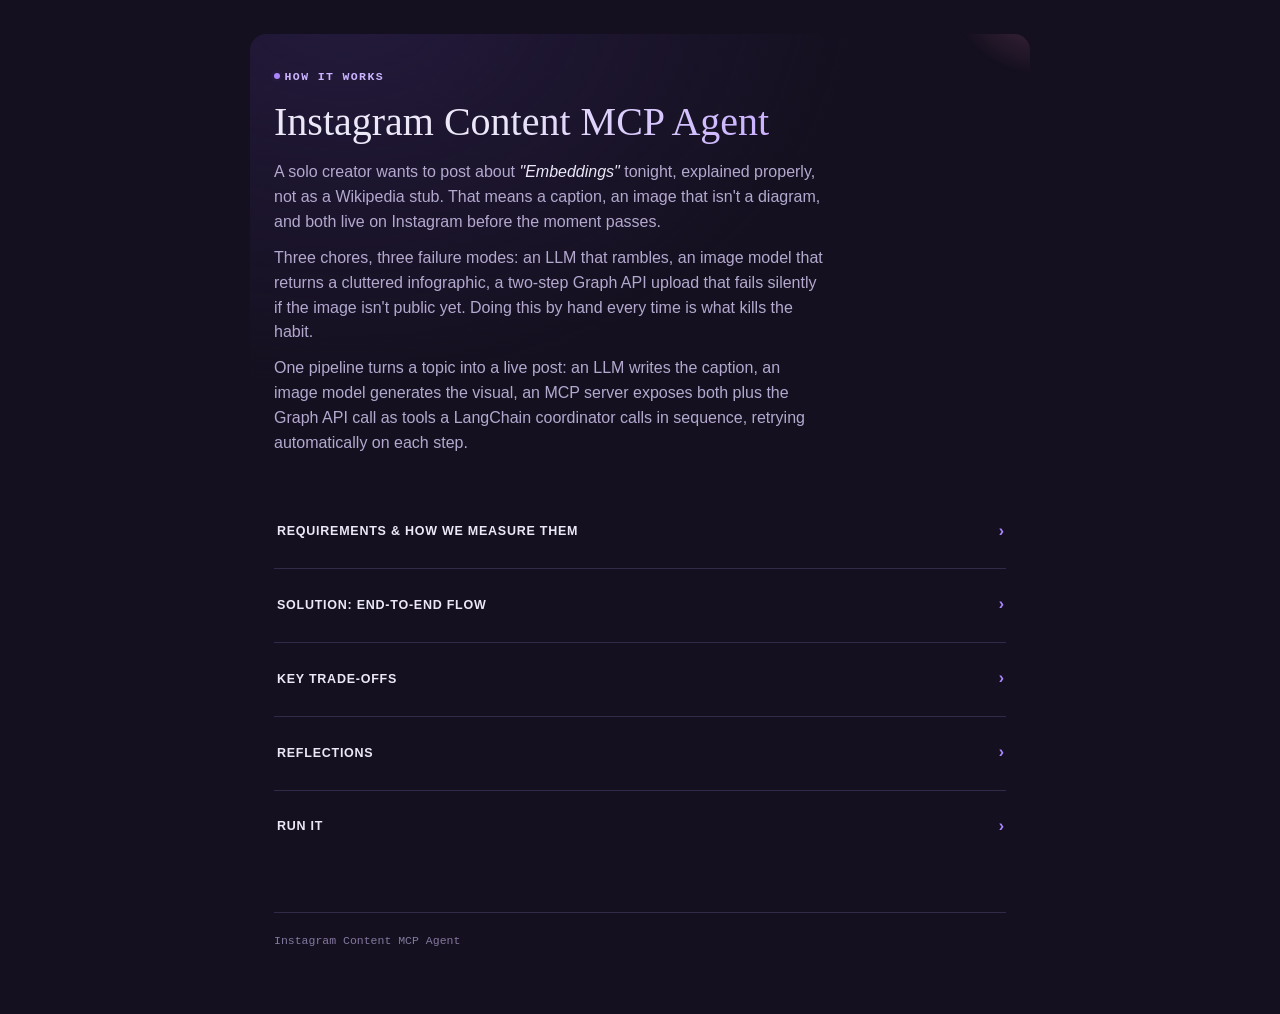
==== docs/how-it-works.html @ 80d9d305 "Fix format/media_type gap, add how-it-works.html The app's format field (post/story/reel) was collec" ====
<!doctype html>
<html lang="en">
<head>
<meta charset="utf-8">
<title>How Instagram Content MCP Agent works</title>
<meta name="viewport" content="width=device-width, initial-scale=1">
<style>
  :root {
    --paper: #14101f; --paper-raised: #1e1830; --ink: #ece8f7; --ink-secondary: #b3a9cf;
    --ink-muted: #83789f; --line: #322a49; --line-soft: #251f38; --brand: #a985ff;
    --brand-ink: #cbb4ff; --brand-bg: #241a3d; --brand-2: #ff8dc1; --warn: #e0ac52; --warn-ink: #f6ddb0;
    --warn-bg: #3a2c14; --ok: #6fbf93; --ok-ink: #cdead9; --ok-bg: #1e3327;
    --shadow: 0 1px 2px rgba(0,0,0,0.2), 0 6px 20px rgba(0,0,0,0.28);
    --shadow-lift: 0 2px 4px rgba(0,0,0,0.25), 0 12px 28px rgba(169,133,255,0.22);
    --font-display: Charter, Georgia, Cambria, "Times New Roman", serif;
    --font-body: -apple-system, BlinkMacSystemFont, "Segoe UI", Helvetica, Arial, sans-serif;
    --font-mono: ui-monospace, "SF Mono", "Cascadia Code", "Roboto Mono", monospace;
    color-scheme: dark;
  }
  * { box-sizing: border-box; }
  body { background: var(--paper); color: var(--ink); font-family: var(--font-body); line-height: 1.55; font-size: 15.5px; margin: 0; }
  .sheet { max-width: 780px; margin: 0 auto; padding: 2.5rem 1.5rem 4rem; }
  .hero { position: relative; margin: -0.4rem -1.5rem 0.6rem; padding: 1.8rem 1.5rem 1.9rem; border-radius: 16px; overflow: hidden;
    background: radial-gradient(120% 160% at 12% -10%, var(--brand-bg) 0%, transparent 55%), var(--paper); }
  .hero::before { content: ""; position: absolute; top: -40%; right: -18%; width: 260px; height: 260px; border-radius: 50%;
    background: radial-gradient(closest-side, var(--brand-2) 0%, transparent 72%); opacity: 0.28; filter: blur(2px); pointer-events: none; }
  .eyebrow { position: relative; display: inline-flex; align-items: center; gap: 0.4em; font-family: var(--font-mono); font-size: 11.5px; letter-spacing: 0.12em; text-transform: uppercase; color: var(--brand-ink); font-weight: 600; }
  .eyebrow::before { content: ""; width: 6px; height: 6px; border-radius: 50%; background: var(--brand); box-shadow: 0 0 0 3px var(--brand-bg); }
  h1 { position: relative; font-family: var(--font-display); font-weight: 400; font-size: clamp(30px, 6vw, 40px); line-height: 1.1; margin: 0.35em 0 0.4em;
    background: linear-gradient(100deg, var(--ink) 30%, var(--brand-ink) 65%, var(--brand-2) 100%);
    -webkit-background-clip: text; background-clip: text; color: transparent; }
  .thesis { position: relative; font-size: 16px; color: var(--ink-secondary); max-width: 62ch; margin: 0; }
  .thesis q, .thesis .quote { color: var(--ink); font-style: italic; }
  .thesis + .thesis { margin-top: 0.7rem; }
  p { max-width: 68ch; color: var(--ink-secondary); margin: 0.5rem 0; }
  a { color: var(--brand-ink); }
  code { font-family: var(--font-mono); font-size: 0.92em; }
  ul.tight { padding-left: 1.1rem; margin: 0.4rem 0; }
  ul.tight li { color: var(--ink-secondary); margin-bottom: 0.3rem; }
  .stamp { display: inline-block; font-family: var(--font-mono); font-size: 10px; letter-spacing: 0.04em; text-transform: uppercase; padding: 0.18em 0.5em; border: 1px solid currentColor; border-radius: 3px; white-space: nowrap; }
  .stamp.fact { color: var(--ok-ink); background: var(--ok-bg); border-color: var(--ok); }
  .stamp.ai { color: var(--brand-ink); background: var(--brand-bg); border-color: var(--brand); }
  .stamp.warn { color: var(--warn-ink); background: var(--warn-bg); border-color: var(--warn); }
  .pipeline { display: flex; flex-wrap: wrap; align-items: stretch; gap: 0.5rem; margin: 0.8rem 0; }
  .pipeline-step { flex: 1 1 140px; padding: 0.55rem 0.65rem 0.55rem 0.55rem; background: var(--paper-raised); border: 1px solid var(--line); border-left: 3px solid var(--brand);
    border-radius: 7px; font-family: var(--font-mono); font-size: 10.5px; color: var(--ink-secondary); box-shadow: var(--shadow); transition: transform 0.15s ease, box-shadow 0.15s ease; }
  .pipeline-step:hover { transform: translateY(-2px); box-shadow: var(--shadow-lift); }
  .pipeline-step .num { display: inline-flex; align-items: center; justify-content: center; min-width: 18px; height: 18px; padding: 0 4px; margin-right: 0.3em;
    background: var(--brand); color: #fff; border-radius: 5px; font-weight: 700; font-size: 10px; }
  .pipeline-arrow { display: flex; align-items: center; color: var(--brand); font-size: 15px; font-weight: 700; }
  table { width: 100%; border-collapse: collapse; margin: 0.6rem 0 1.2rem; font-size: 13.5px; }
  th, td { text-align: left; padding: 0.45rem 0.6rem; border-bottom: 1px solid var(--line-soft); vertical-align: top; }
  th { font-family: var(--font-mono); font-size: 10px; text-transform: uppercase; letter-spacing: 0.04em; color: var(--ink-muted); font-weight: 500; }
  tr.group-head td { padding-top: 0.9rem; font-weight: 600; color: var(--ink); border-bottom: none; font-size: 11px; text-transform: uppercase; letter-spacing: 0.04em; }
  .table-scroll { overflow-x: auto; }
  pre { background: var(--paper-raised); border: 1px solid var(--line); border-radius: 4px; padding: 0.75rem 0.9rem; overflow-x: auto; font-size: 12.5px; margin: 0.6rem 0; }
  .footer { margin-top: 3rem; padding-top: 1.2rem; border-top: 1px solid var(--line); font-family: var(--font-mono); font-size: 11.5px; color: var(--ink-muted); }

  details.block { border-top: 1px solid var(--line); }
  details.block:first-of-type { border-top: none; }
  details.block > summary { cursor: pointer; list-style: none; padding: 1.5rem 0.8rem; margin: 0 -0.8rem; border-radius: 10px;
    display: flex; align-items: center; justify-content: space-between; gap: 0.8rem; transition: background 0.15s ease, box-shadow 0.15s ease; border-left: 3px solid transparent; }
  details.block > summary::-webkit-details-marker { display: none; }
  details.block > summary::marker { content: ""; }
  details.block > summary:hover { background: var(--brand-bg); border-left-color: var(--brand); }
  details.block[open] > summary { background: var(--brand-bg); border-left-color: var(--brand); box-shadow: var(--shadow); }
  details.block > summary .label { font-family: var(--font-body); font-weight: 700; font-size: 12.5px; text-transform: uppercase; letter-spacing: 0.06em; color: var(--ink); transition: color 0.15s ease; }
  details.block > summary:hover .label, details.block[open] > summary .label { color: var(--brand-ink); }
  details.block > summary .chevron { font-family: var(--font-mono); color: var(--brand); font-size: 16px; font-weight: 700; transition: transform 0.15s ease; flex-shrink: 0; }
  details.block[open] > summary .chevron { transform: rotate(90deg); }
  details.block > summary .hint { font-family: var(--font-mono); font-size: 10.5px; color: var(--ink-muted); text-transform: none; letter-spacing: 0; margin-left: auto; margin-right: 0.6rem; }
  details.block > .block-body { padding: 0.4rem 0.2rem 2rem; }

  details.subblock { margin: 1.1rem 0; border: 1px solid var(--line); border-radius: 9px; background: var(--paper-raised); box-shadow: var(--shadow); transition: box-shadow 0.15s ease, transform 0.15s ease; }
  details.subblock:hover { box-shadow: var(--shadow-lift); transform: translateY(-1px); }
  details.subblock[open] { border-color: var(--brand); }
  details.subblock > summary { cursor: pointer; list-style: none; padding: 0.75rem 1rem; margin: 0; display: flex; align-items: center; justify-content: space-between; gap: 0.6rem; font-weight: 600; color: var(--ink); font-size: 14.5px; }
  details.subblock > summary::-webkit-details-marker { display: none; }
  details.subblock > summary::marker { content: ""; }
  details.subblock > summary:hover { color: var(--brand-ink); }
  details.subblock > summary .chevron { font-family: var(--font-mono); color: var(--brand); font-size: 13px; font-weight: 700; transition: transform 0.15s ease; flex-shrink: 0; }
  details.subblock[open] > summary .chevron { transform: rotate(90deg); }
  details.subblock > .subblock-body { padding: 0 1rem 1rem; }
  details.subblock + details.subblock { margin-top: 0.7rem; }
</style>
</head>
<body>
<div class="sheet">

  <div class="hero">
    <span class="eyebrow">How it works</span>
    <h1>Instagram Content MCP Agent</h1>
    <p class="thesis">A solo creator wants to post about <span class="quote">"Embeddings"</span> tonight, explained properly, not as a Wikipedia stub. That means a caption, an image that isn't a diagram, and both live on Instagram before the moment passes.</p>
    <p class="thesis">Three chores, three failure modes: an LLM that rambles, an image model that returns a cluttered infographic, a two-step Graph API upload that fails silently if the image isn't public yet. Doing this by hand every time is what kills the habit.</p>
    <p class="thesis">One pipeline turns a topic into a live post: an LLM writes the caption, an image model generates the visual, an MCP server exposes both plus the Graph API call as tools a LangChain coordinator calls in sequence, retrying automatically on each step.</p>
  </div>

  <details class="block">
    <summary><span class="label">Requirements &amp; how we measure them</span><span class="chevron">&rsaquo;</span></summary>
    <div class="block-body">
    <div class="table-scroll">
    <table>
      <tr><th>Requirement</th><th>Why it matters</th><th>Metric</th><th>How it's calculated</th><th>Status</th></tr>
      <tr class="group-head"><td colspan="5">Functional</td></tr>
      <tr><td>Generate a caption, bullets, and hashtags from a topic</td><td>The caption is what earns the read/save/share, not a text dump about the topic</td><td>Structured-output compliance</td><td><code>ChatOpenAI(model="gpt-4o-mini", temperature=0.7, max_tokens=1500).with_structured_output(ContentSchema)</code> forces typed <code>caption</code>/<code>bullets</code>/<code>steps</code>/<code>hashtags</code> fields instead of manual text parsing. The topic is auto-classified as a recipe by matching it (plus any topic details) against a fixed list of ~20 food keywords, which switches both the prompt and the caption assembly (<code>Ingredients:</code>/<code>Recipe:</code> headings vs. plain bullets and numbered steps).</td><td><span class="stamp fact">Verified</span> tools/content_generator.py</td></tr>
      <tr><td>Generate a photographic (non-infographic) image for the topic</td><td>An Instagram post with a diagram-looking image reads as a slide, not a photo</td><td>Provider success / fallback tier reached</td><td>Stability AI (<code>stable-diffusion-xl-1024-v1-0</code>, <code>cfg_scale=8</code>, <code>steps=40</code>, <code>style_preset="photographic"</code>) is the default provider (<code>IMAGE_PROVIDER</code> env), with a negative prompt that explicitly excludes "infographic, diagram, flowchart... numbered steps layout". An OpenAI-provider config tries <code>gpt-image-1</code> then falls back to <code>dall-e-3</code>, then to Stability if a key is configured. If every provider call raises, a local PIL-rendered "Image unavailable" placeholder is generated instead and the run continues with <code>is_placeholder: true</code>.</td><td><span class="stamp fact">Verified</span> tools/image_generator.py</td></tr>
      <tr><td>Publish the image + caption to Instagram</td><td>Generating content nobody sees isn't the job</td><td>Post published or dry-run validated</td><td>Two sequential Graph API v18.0 calls: <code>POST /{account}/media</code> (image_url + caption) creates a container, then a hard-coded 2-second sleep, then <code>POST /{account}/media_publish</code> with the returned <code>creation_id</code>. Before either call, the poster fetches <code>image_url</code> itself (HEAD, then GET if that isn't 200) to confirm it's publicly reachable and rejects any <code>file://</code> URL outright. <code>dry_run=true</code> (per-request or via a <code>DRY_RUN</code> env var) short-circuits before any Graph API call and returns a synthetic <code>DRYRUN-&lt;uuid&gt;</code> post ID.</td><td><span class="stamp fact">Verified</span> tools/instagram_poster.py</td></tr>
      <tr><td>Post format (post / story / reel) matches what's actually published</td><td>Choosing "Story" in the UI should not silently post a plain feed image, and choosing "Reel" for a pipeline that only produces a static image should not silently mislabel the result</td><td><code>media_type</code> sent to the Graph API</td><td>The <code>post_to_instagram</code> MCP tool maps <code>format</code> to the Graph API's actual <code>media_type</code> field: <code>"post"</code> omits <code>media_type</code> (a plain feed post), <code>"story"</code> sends <code>media_type=STORIES</code> on the container-create call. <code>"reel"</code> is rejected outright, before any Graph API call, with a clear error, because a REELS container needs a <code>video_url</code> and this pipeline only ever generates a static PNG. The frontend disables the "Reel" option in the format picker to match. (Previously <code>format</code> only changed the content-generation prompt and the saved DB row; <code>post_to_instagram</code> never set <code>media_type</code> at all, so selecting "Story" silently created a plain feed post.)</td><td><span class="stamp fact">Verified</span> mcp_server/instagram_tools_server.py, tools/instagram_poster.py</td></tr>
      <tr class="group-head"><td colspan="5">Non-functional</td></tr>
      <tr><td>Resilience to transient API failures</td><td>OpenAI, Stability, and the Graph API all fail transiently under normal use</td><td>Retry count / backoff strategy</td><td>Each of the 3 pipeline steps is wrapped in <code>RunnableLambda(...).with_retry(stop_after_attempt=2, wait_exponential_jitter=True)</code> (<code>agents/coordinator_agent.py</code>) - exactly one retry (2 total attempts) with exponential backoff and jitter before the step is recorded as failed. Capped at 2 attempts deliberately, since each attempt is a billed call to OpenAI, Stability, or Instagram.</td><td><span class="stamp fact">Verified</span> agents/coordinator_agent.py</td></tr>
      <tr><td>Run visibility while the pipeline executes</td><td>A 3-step, multi-second pipeline needs feedback, not a spinner</td><td>Progress log entries emitted</td><td>Each coordinator step appends a <code>{step, agent, status, message}</code> dict to <code>state["progress_log"]</code> at "starting" and "completed"/"error"; the API response returns the full list for the frontend's stepper UI. The list is not written to the database, so a completed request's step-by-step history isn't queryable afterward.</td><td><span class="stamp warn">Partial</span> live during a request, not persisted</td></tr>
      <tr><td>No accidental live posting during development</td><td>A dev running the pipeline repeatedly shouldn't spam a real Instagram account</td><td>Dry-run enforcement point</td><td><code>effective_dry_run = dry_run OR DRY_RUN env truthy</code> is computed inside the <code>post_to_instagram</code> MCP tool itself, not just the API layer, so it holds regardless of caller. The frontend's dry-run toggle also defaults to <code>true</code> on page load (<code>ContentForm.jsx</code>).</td><td><span class="stamp fact">Verified</span> mcp_server/instagram_tools_server.py, frontend/src/components/ContentForm.jsx</td></tr>
    </table>
    </div>
    </div>
  </details>

  <details class="block">
    <summary><span class="label">Solution: end-to-end flow</span><span class="chevron">&rsaquo;</span></summary>
    <div class="block-body">
    <div class="pipeline">
      <div class="pipeline-step"><span class="num">01</span> Frontend request</div>
      <div class="pipeline-arrow">&rarr;</div>
      <div class="pipeline-step"><span class="num">02</span> FastAPI route + user lookup</div>
      <div class="pipeline-arrow">&rarr;</div>
      <div class="pipeline-step"><span class="num">03</span> MCP session opens</div>
      <div class="pipeline-arrow">&rarr;</div>
      <div class="pipeline-step"><span class="num">04</span> generate_content</div>
      <div class="pipeline-arrow">&rarr;</div>
      <div class="pipeline-step"><span class="num">05</span> generate_image</div>
      <div class="pipeline-arrow">&rarr;</div>
      <div class="pipeline-step"><span class="num">06</span> post_to_instagram</div>
      <div class="pipeline-arrow">&rarr;</div>
      <div class="pipeline-step"><span class="num">07</span> Persist + respond</div>
    </div>
    <div class="table-scroll">
    <table>
      <tr><th>Step</th><th>What happens</th></tr>
      <tr><td>01 Frontend request</td><td>The React form (<code>ContentForm.jsx</code>) POSTs topic, optional topic details/format, a user ID, and a dry-run flag to <code>/api/content/generate-and-post</code>.</td></tr>
      <tr><td>02 FastAPI route + user lookup</td><td><code>backend/routes/content.py</code> looks the user up by ID or Instagram user ID, reads <code>INSTAGRAM_ACCOUNT_ID</code> from the environment, and hands off to <code>run_coordinator()</code>.</td></tr>
      <tr><td>03 MCP session opens</td><td><code>agents/mcp_client.py</code> spawns <code>mcp_server/instagram_tools_server.py</code> as a stdio subprocess and loads its 3 tools once, for the whole run, via <code>langchain-mcp-adapters</code>.</td></tr>
      <tr><td>04 generate_content</td><td>The Content Creator Agent calls the <code>generate_content</code> MCP tool, which runs <code>ContentGenerator</code> (gpt-4o-mini, structured output) and returns caption/bullets/hashtags; retried once on failure.</td></tr>
      <tr><td>05 generate_image</td><td>The Image Generator Agent calls <code>generate_image</code>, which runs <code>ImageGenerator</code> (Stability AI by default, with an OpenAI alternative and a placeholder-image last resort), saves a PNG to <code>assets/</code>, and returns its public URL; retried once.</td></tr>
      <tr><td>06 post_to_instagram</td><td>The Instagram Poster Agent calls <code>post_to_instagram</code>, which maps <code>format</code> to a Graph API <code>media_type</code>, creates a media container, waits 2 seconds, and publishes it via Graph API v18.0 (or returns a dry-run stub); retried once.</td></tr>
      <tr><td>07 Persist + respond</td><td>The route writes a <code>ContentRequest</code> and <code>Post</code> row to Postgres via SQLAlchemy, then returns the post ID, image URL, and full progress log to the frontend.</td></tr>
    </table>
    </div>
    <p>See the <a href="../README.md">README's Architecture section</a> for the component-level picture (frontend, FastAPI backend, MCP server, Postgres).</p>
    </div>
  </details>

  <details class="block">
    <summary><span class="label">Key trade-offs</span><span class="chevron">&rsaquo;</span></summary>
    <div class="block-body">
    <ul class="tight">
      <li><strong>LCEL over LangGraph:</strong> the coordinator is a plain <code>RunnableLambda | RunnableLambda | RunnableLambda</code> sequence, not a graph, because the flow never branches or cycles. The cost: there's no built-in support for running content and image generation in parallel, or for adding a human-approval branch later, without an actual rewrite onto a graph framework.</li>
      <li><strong>Placeholder image on total provider failure:</strong> when every image provider call raises, the pipeline substitutes a local "Image unavailable" PNG and still completes the run rather than failing it. That trades correctness for availability: a broken image API can result in an actually-published Instagram post with the wrong picture, instead of a visibly failed request.</li>
      <li><strong>Reels are rejected, not attempted:</strong> <code>post_to_instagram</code> maps <code>format</code> to the Graph API's <code>media_type</code> (<code>STORIES</code> for stories, omitted for a plain post), but a <code>reel</code> request returns an explicit error instead of publishing an image under the Reels label, because a REELS container needs a real <code>video_url</code> and this pipeline never generates video. The cost: the app genuinely cannot fulfill a "Reel" request right now, a real capability gap, not just a labeling detail, and the frontend has to disable that option rather than offer it and fail.</li>
      <li><strong>A fresh MCP subprocess per request:</strong> <code>run_coordinator()</code> opens a new <code>stdio_client</code> session (and spawns <code>mcp_server/instagram_tools_server.py</code> fresh) on every API call, rather than keeping one long-lived MCP server process. That keeps the client/server boundary genuinely real instead of simulated, at the cost of a subprocess spin-up and re-importing every tool's dependencies on each request.</li>
    </ul>
    </div>
  </details>

  <details class="block">
    <summary><span class="label">Reflections</span><span class="chevron">&rsaquo;</span></summary>
    <div class="block-body">

    <details class="subblock">
      <summary>Orchestration: LangGraph state graph, then plain LCEL<span class="chevron">&rsaquo;</span></summary>
      <div class="subblock-body">
      <ul class="tight">
        <li>Started with a LangGraph-style design: <code>requirements.txt</code> still carries <code>langgraph</code> as a dependency with a comment noting it "isn't imported by the app anymore," and the older docs (<code>docs/MULTI_AGENT_ARCHITECTURE.md</code>, <code>docs/CODE_OVERVIEW.md</code>) still describe a per-agent state dict and list "LangGraph - Agent workflow" as a core technology.</li>
        <li>Stepped back because the workflow never branches or cycles: it is content, then image, then post, every single time. Graph nodes and edges were pure ceremony for what is actually a straight line.</li>
        <li>Landed on a LangChain Expression Language <code>RunnableSequence</code> (the <code>|</code> operator) instead. It expresses the linear chain directly, and as a real bonus each step got <code>.with_retry()</code> for free, something the graph-based version never had.</li>
      </ul>
      </div>
    </details>

    <details class="subblock">
      <summary>Content generation: manual text parsing, then structured output<span class="chevron">&rsaquo;</span></summary>
      <div class="subblock-body">
      <ul class="tight">
        <li>Started with a raw <code>ChatOpenAI</code> call and manual text parsing, splitting the model's response on markdown bullets and section headers to pull out the caption, ingredients, and steps (per <code>tools/content_generator.py</code>'s own module docstring).</li>
        <li>Stepped back because that parsing broke whenever the model's formatting drifted: an extra intro sentence, a different bullet marker, a missing header, and the split logic would silently mis-parse the caption.</li>
        <li>Landed on <code>ChatOpenAI(...).with_structured_output(ContentSchema)</code>: caption, bullets, steps, and hashtags come back as typed, Pydantic-validated fields, so the model has to fill in the shape rather than the code guessing at it after the fact.</li>
      </ul>
      </div>
    </details>

    <details class="subblock">
      <summary>Image generation: fail the pipeline, then degrade gracefully<span class="chevron">&rsaquo;</span></summary>
      <div class="subblock-body">
      <ul class="tight">
        <li>Started from a single provider call that simply raised on failure, which meant one flaky Stability AI response threw away the already-completed, already-billed content-generation step and blocked a post that was otherwise ready to go.</li>
        <li>Stepped back because "no post" felt like the wrong failure mode for something as replaceable as one image, especially once a retry had already been tried and failed.</li>
        <li>Landed on a three-tier fallback: primary provider, then a secondary provider if one is configured, then a locally rendered placeholder image so the run still completes. This is a genuine trade-off, not a free win (see Key trade-offs): it exchanges a visible failure for a post that goes out looking wrong.</li>
      </ul>
      </div>
    </details>

    <details class="subblock">
      <summary>Prompting: one generic template, then topic-aware routing<span class="chevron">&rsaquo;</span></summary>
      <div class="subblock-body">
      <ul class="tight">
        <li>Started wanting a single prompt template that worked for any topic, whether it was "Embeddings" or "Ragi Dosa Recipe" (both real example topics from the codebase).</li>
        <li>Stepped back because a recipe and a technical topic need genuinely different caption structure: ingredients plus numbered steps versus a hook plus explained bullets. One template produced a generically-shaped result for both.</li>
        <li>Landed on <code>_is_recipe_topic()</code>: a keyword match against the topic and topic details routes to one of two prompts and system messages, and <code>_assemble_caption()</code> formats the result differently (<code>Ingredients:</code>/<code>Recipe:</code> headings for food, plain bullets and numbered steps otherwise).</li>
      </ul>
      </div>
    </details>

    </div>
  </details>

  <details class="block">
    <summary><span class="label">Run it</span><span class="chevron">&rsaquo;</span></summary>
    <div class="block-body">
    <p>Content generation defaults to OpenAI's <code>gpt-4o-mini</code>; image generation defaults to Stability AI's <code>stable-diffusion-xl-1024-v1-0</code> (set <code>IMAGE_PROVIDER=openai</code> to switch). Instagram requires the generated image at a public HTTPS URL, so a tunnel (ngrok) is needed for the poster step to succeed outside dry-run mode. That URL is only known after the tunnel starts, so <code>PUBLIC_IMAGE_SERVER_URL</code> gets added to <code>.env</code> after the ngrok step below, not before it. Requires Python 3.10+ (the <code>mcp</code> package's actual floor, per its published metadata; nothing in <code>requirements.txt</code> states this explicitly) and Node 20.19+/22.12+ (Vite 7's minimum, per <code>frontend/package.json</code>'s <code>vite: ^7.2.2</code>); both <code>pip install -r requirements.txt</code> and <code>npm install</code> were run against the actual manifests in this repo to confirm a clean install.</p>
<pre>git clone &lt;repo url&gt;
cd instagram-content-mcp-agent
python3 -m venv venv &amp;&amp; source venv/bin/activate
pip install -r requirements.txt

# create .env in the project root with:
#   OPENAI_API_KEY, STABILITY_API_KEY,
#   INSTAGRAM_ACCESS_TOKEN, INSTAGRAM_ACCOUNT_ID, DATABASE_URL

python scripts/setup_database.py
scripts/start_image_server_and_ngrok.sh   # prints a public ngrok URL

# add that URL to .env as PUBLIC_IMAGE_SERVER_URL, then:
uvicorn backend.main:app --reload         # http://localhost:8000/docs

cd frontend &amp;&amp; npm install &amp;&amp; npm run dev  # http://localhost:5173</pre>
    <p>Dry-run mode (on by default in the frontend) skips the two real Graph API calls, but it doesn't skip the tunnel requirement: <code>InstagramPoster.post_image</code> rejects a <code>file://</code> image URL before it ever checks <code>dry_run</code>, so without <code>PUBLIC_IMAGE_SERVER_URL</code> set the pipeline still fails at the posting step, just with a local validation error instead of a real Instagram API call.</p>
    </div>
  </details>

  <div class="footer">Instagram Content MCP Agent</div>

</div>
</body>
</html>
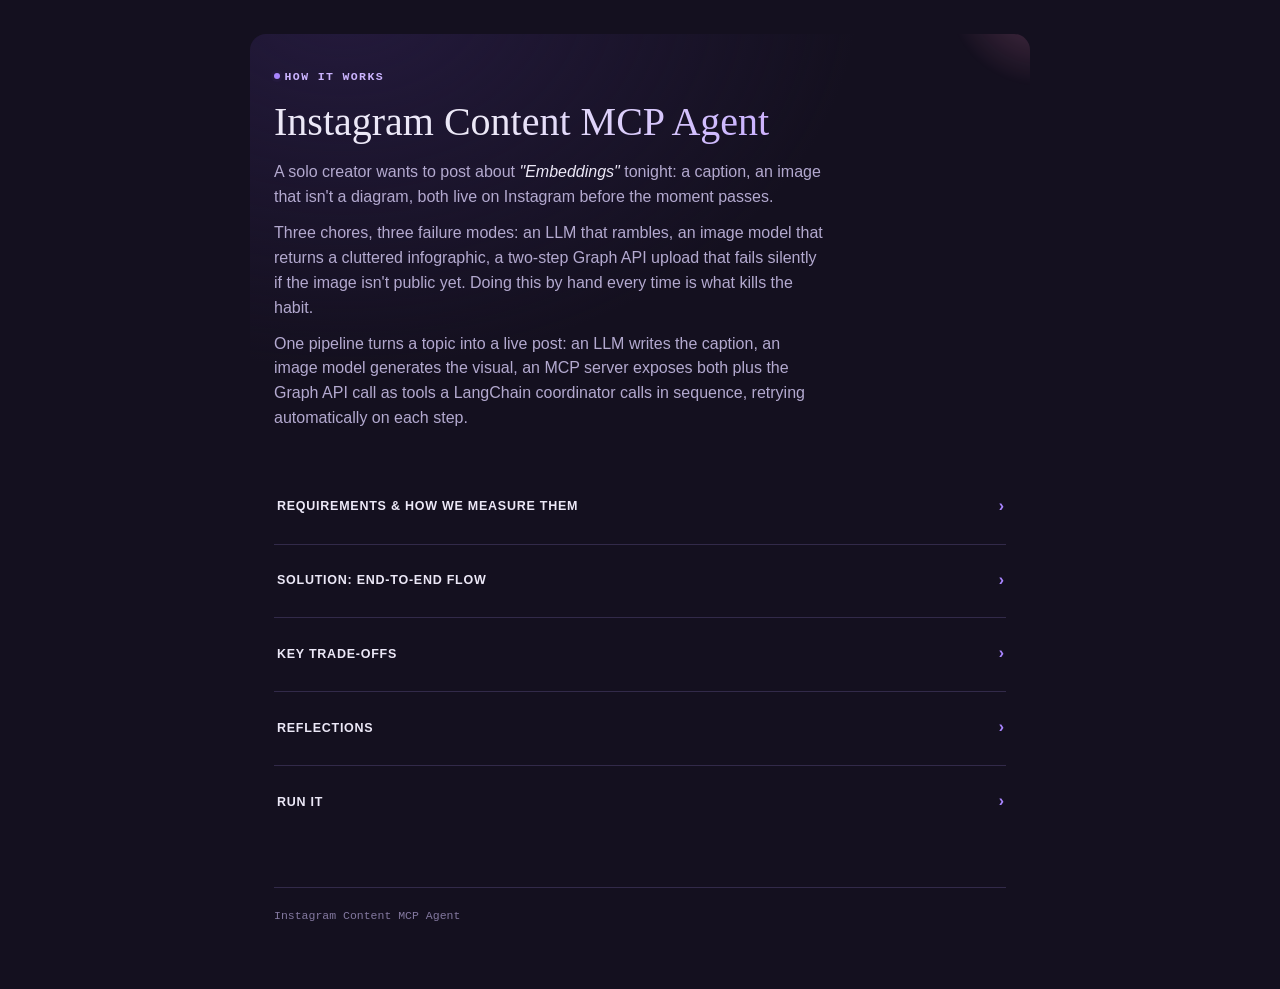
==== commit 25e78279: "Trim Wikipedia comparison from hero, tighten to one sentence Co-Authored-By: Claude Sonnet 5 <norepl" ====
--- a/docs/how-it-works.html
+++ b/docs/how-it-works.html
@@ -90,7 +90,7 @@
   <div class="hero">
     <span class="eyebrow">How it works</span>
     <h1>Instagram Content MCP Agent</h1>
-    <p class="thesis">A solo creator wants to post about <span class="quote">"Embeddings"</span> tonight, explained properly, not as a Wikipedia stub. That means a caption, an image that isn't a diagram, and both live on Instagram before the moment passes.</p>
+    <p class="thesis">A solo creator wants to post about <span class="quote">"Embeddings"</span> tonight: a caption, an image that isn't a diagram, both live on Instagram before the moment passes.</p>
     <p class="thesis">Three chores, three failure modes: an LLM that rambles, an image model that returns a cluttered infographic, a two-step Graph API upload that fails silently if the image isn't public yet. Doing this by hand every time is what kills the habit.</p>
     <p class="thesis">One pipeline turns a topic into a live post: an LLM writes the caption, an image model generates the visual, an MCP server exposes both plus the Graph API call as tools a LangChain coordinator calls in sequence, retrying automatically on each step.</p>
   </div>
